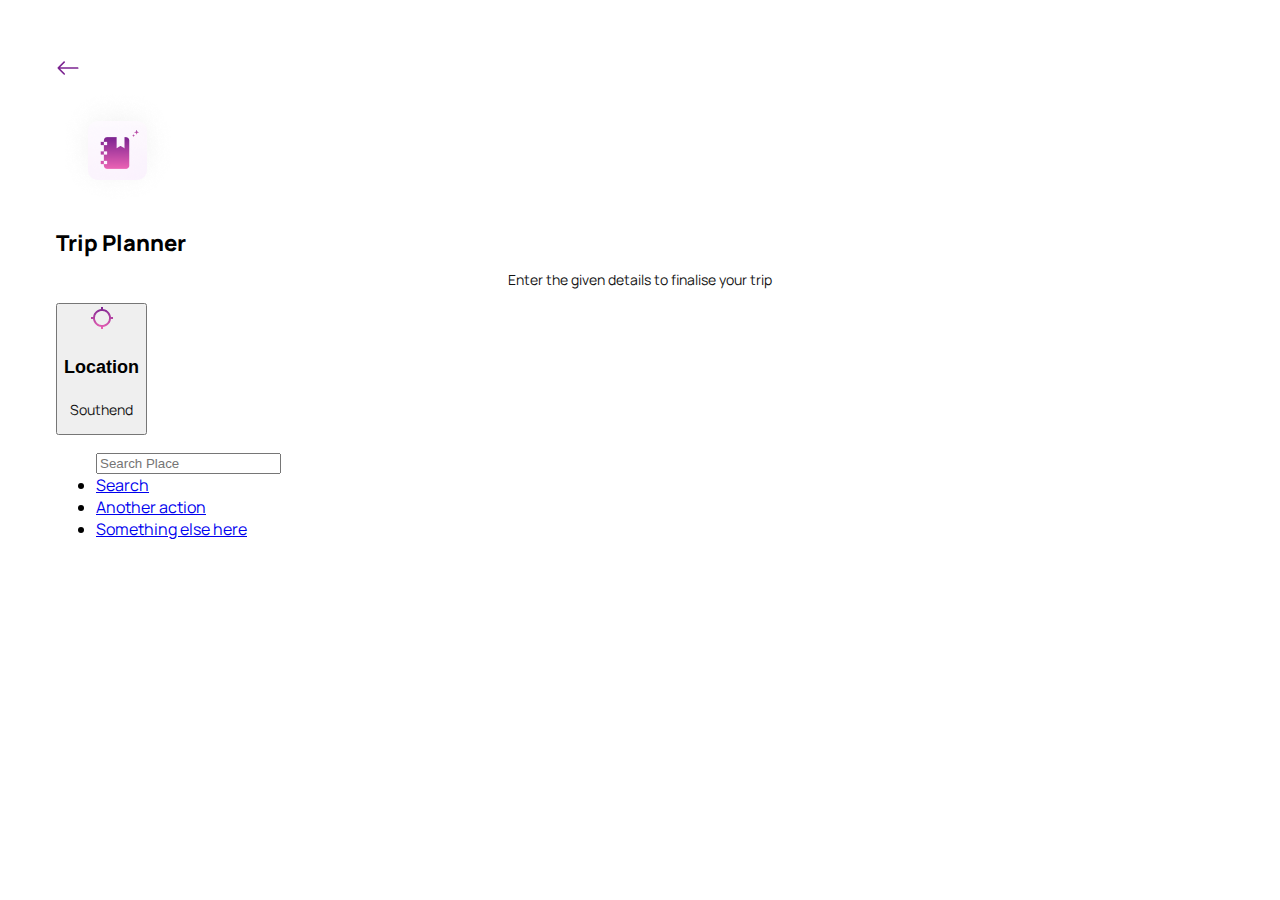
==== index.html @ d8f19773 "Update" ====
<!DOCTYPE html>
<html lang="en">
  
<head>
  
  <meta http-equiv="Content-Type" content="text/html; charset=UTF-8">
  <meta name="viewport" content="width=device-width, initial-scale=1.0">
  
  <!--Bootsrap css-->
  <link href="https://cdn.jsdelivr.net/npm/bootstrap@5.2.3/dist/css/bootstrap.min.css" rel="stylesheet" integrity="sha384-rbsA2VBKQhggwzxH7pPCaAqO46MgnOM80zW1RWuH61DGLwZJEdK2Kadq2F9CUG65" crossorigin="anonymous">
  <title>Trip Planner</title>
  
  
  <!-- Additional CSS (optional) -->
  <link rel="stylesheet" href="style.css">
  
</head>

<body>
  <!-- Header Starts -->
  <header>

    <div class="backButton "> 
        <img src="Assets/Img/backButton.png" href="/" alt="back"> 
    </div>

  </header>

  <!-- Trip Planner -->
<section id= "tripPlanner">

  <img class="icon" src="Assets/Img/Trip Planner Icon.png" alt="TripPlanner">
  <div class="content">
    <h1>Trip Planner</h1>
    <p>Enter the given details to finalise your trip</p>
  </div>

</section>


<!--Starting the user selections-->

<section id="user-selections">

    <!--Location dropdown-->
  
  <div id="location-input">

    <button class="btn dropdown-toggle" type="button" data-bs-toggle="dropdown" aria-expanded="false">
      <div class = "btnContent">
        <img src="Assets/Img/location.png">
        <div class="locationContent" >
          <h4 >Location</h4>
          <p>Southend</p>
        </div>
      </div>
    </button>

    
    <ul class="dropdown-menu">
      <input type="text" class="search-location" placeholder="Search Place">
      <li><a class="" href="#">Search</a></li>
      <li><a class="dropdown-item" href="#">Another action</a></li>
      <li><a class="dropdown-item" href="#">Something else here</a></li>
    </ul>

  </div>

</section>








<!--Bootstrap js-->
<script src="https://cdn.jsdelivr.net/npm/@popperjs/core@2.11.6/dist/umd/popper.min.js" integrity="sha384-oBqDVmMz9ATKxIep9tiCxS/Z9fNfEXiDAYTujMAeBAsjFuCZSmKbSSUnQlmh/jp3" crossorigin="anonymous"></script>
<script src="https://cdn.jsdelivr.net/npm/bootstrap@5.2.3/dist/js/bootstrap.min.js" integrity="sha384-cuYeSxntonz0PPNlHhBs68uyIAVpIIOZZ5JqeqvYYIcEL727kskC66kF92t6Xl2V" crossorigin="anonymous"></script>
  

  <!-- Additional JS (optional) -->
  <script src="script.js"></script>



</body>
</html>
---- style.css ----
@import url('https://fonts.googleapis.com/css2?family=Manrope:wght@300;400;500;700&display=swap');

body{
    font-family: 'Manrope', sans-serif;
    display:block;
    padding:48px;
    background: #FFF;
    
   
}
 h1{
    text-transform:capitalize;
    font-size:22px;
    font-weight:800;
 }

 h4{
    font-size:18px;
 }

p{
    color: #121212;
    text-align: center;
    font-family: Manrope;
    font-size: 14px;
    font-weight: 400;
    line-height: 16.5px;
 }

@media (max-width:767px) { 
    /* Add mobile-specific CSS styles here */



.backButton{
    width:200px;
    height: 50px;
    
}

#tripPlanner{
    border-radius: 18px;
    background: radial-gradient(100.00% 100.00% at 50.00% 100.00%, #E3C8EB 0%, #F0DDF5 43.33%, #F7E8FB 91.16%);
    display:flex;
    flex-direction:column;
    padding:20px;
    justify-content: center;
    flex-wrap: nowrap;
    align-items: center;
    gap: 5px;
    height:auto;
    margin-top:47px;
        
}


.content{
padding:20px 80px;
text-align:center;
} 

.content span{
    opacity: 0.6000000238418579;


}

img.icon {
    margin-top: -80px;
    margin-bottom:-20px;
 }

 /* location input starts */

button.btn.dropdown-toggle{
    display: flex;
    flex-direction: row;
    flex-wrap: nowrap;
    align-content: center;
    justify-content:space-between;
    align-items: center;
    box-shadow: 0px 4px 32px 0px rgba(0, 0, 0, 0.10);
    width:100%;
    padding:10px;
    border-radius:10px;
}

button.btn.dropdown-toggle:focus{
    border: 1px solid #E3C8EB;
    box-shadow: 0px 4px 32px 0px rgba(227, 200, 235, 0.50);
}

button.btn.dropdown-toggle:hover{
    img{
        transform:rotate(180deg) 0.2s ease;
    }
}

div.btnContent{
    display: flex;
    flex-direction: row;
    align-items: center;
    
}

button img{
    margin-right:20px;
}

div.locationContent *{
    height:auto;
    text-align:left;
    margin-bottom:0px;
}


section{
    margin-bottom:50px;
}


/* Location dropdown */



ul.dropdown-menu input{
    border:none;
}





}
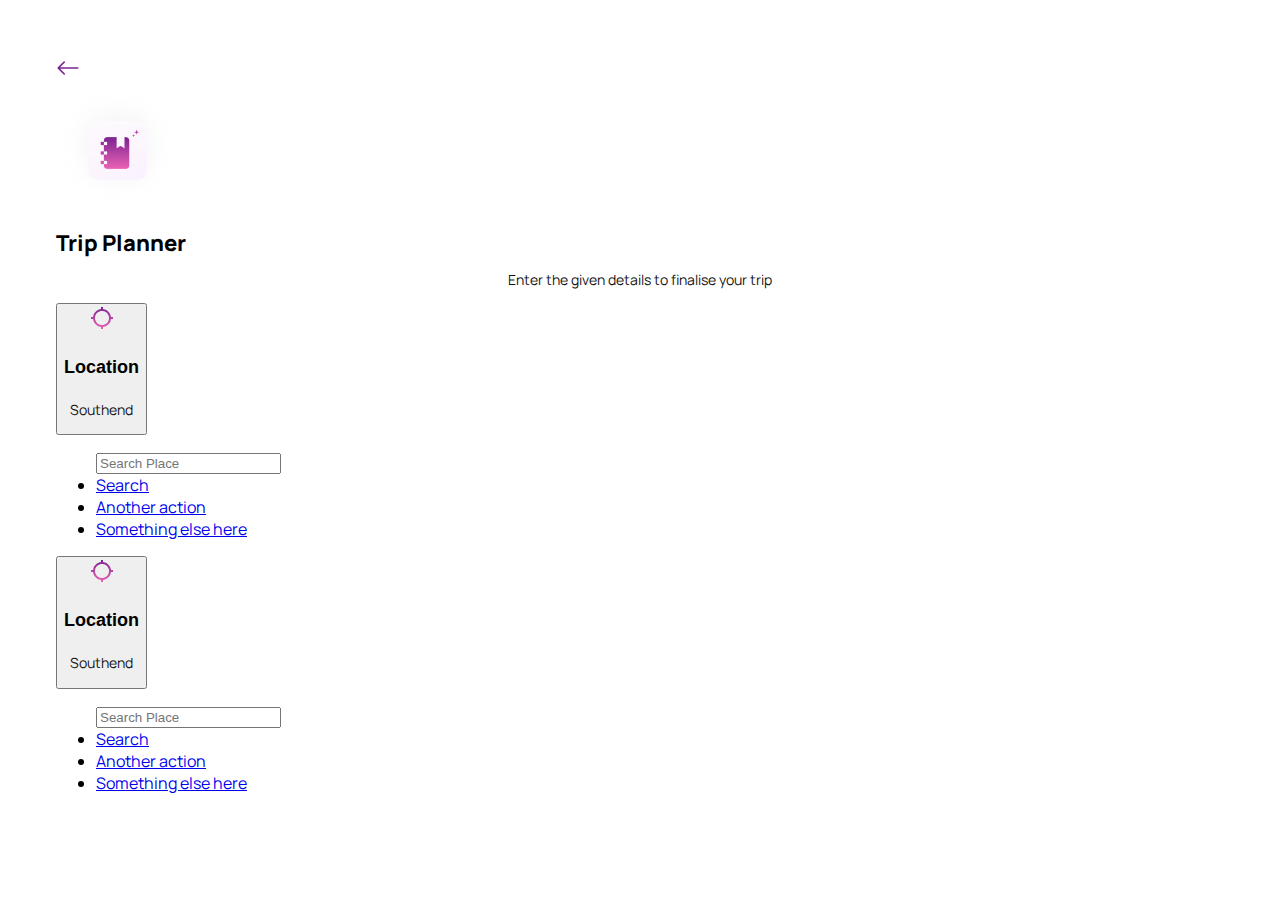
==== commit a5392342: "Update index.html" ====
--- a/index.html
+++ b/index.html
@@ -66,6 +66,27 @@
 
   </div>
 
+ <div id="location-input">
+
+    <button class="btn dropdown-toggle" type="button" data-bs-toggle="dropdown" aria-expanded="false">
+      <div class = "btnContent">
+        <img src="Assets/Img/location.png">
+        <div class="locationContent" >
+          <h4 >Location</h4>
+          <p>Southend</p>
+        </div>
+      </div>
+    </button>
+
+    
+    <ul class="dropdown-menu">
+      <input type="text" class="search-location" placeholder="Search Place">
+      <li><a class="" href="#">Search</a></li>
+      <li><a class="dropdown-item" href="#">Another action</a></li>
+      <li><a class="dropdown-item" href="#">Something else here</a></li>
+    </ul>
+
+  </div>
 </section>
 
 
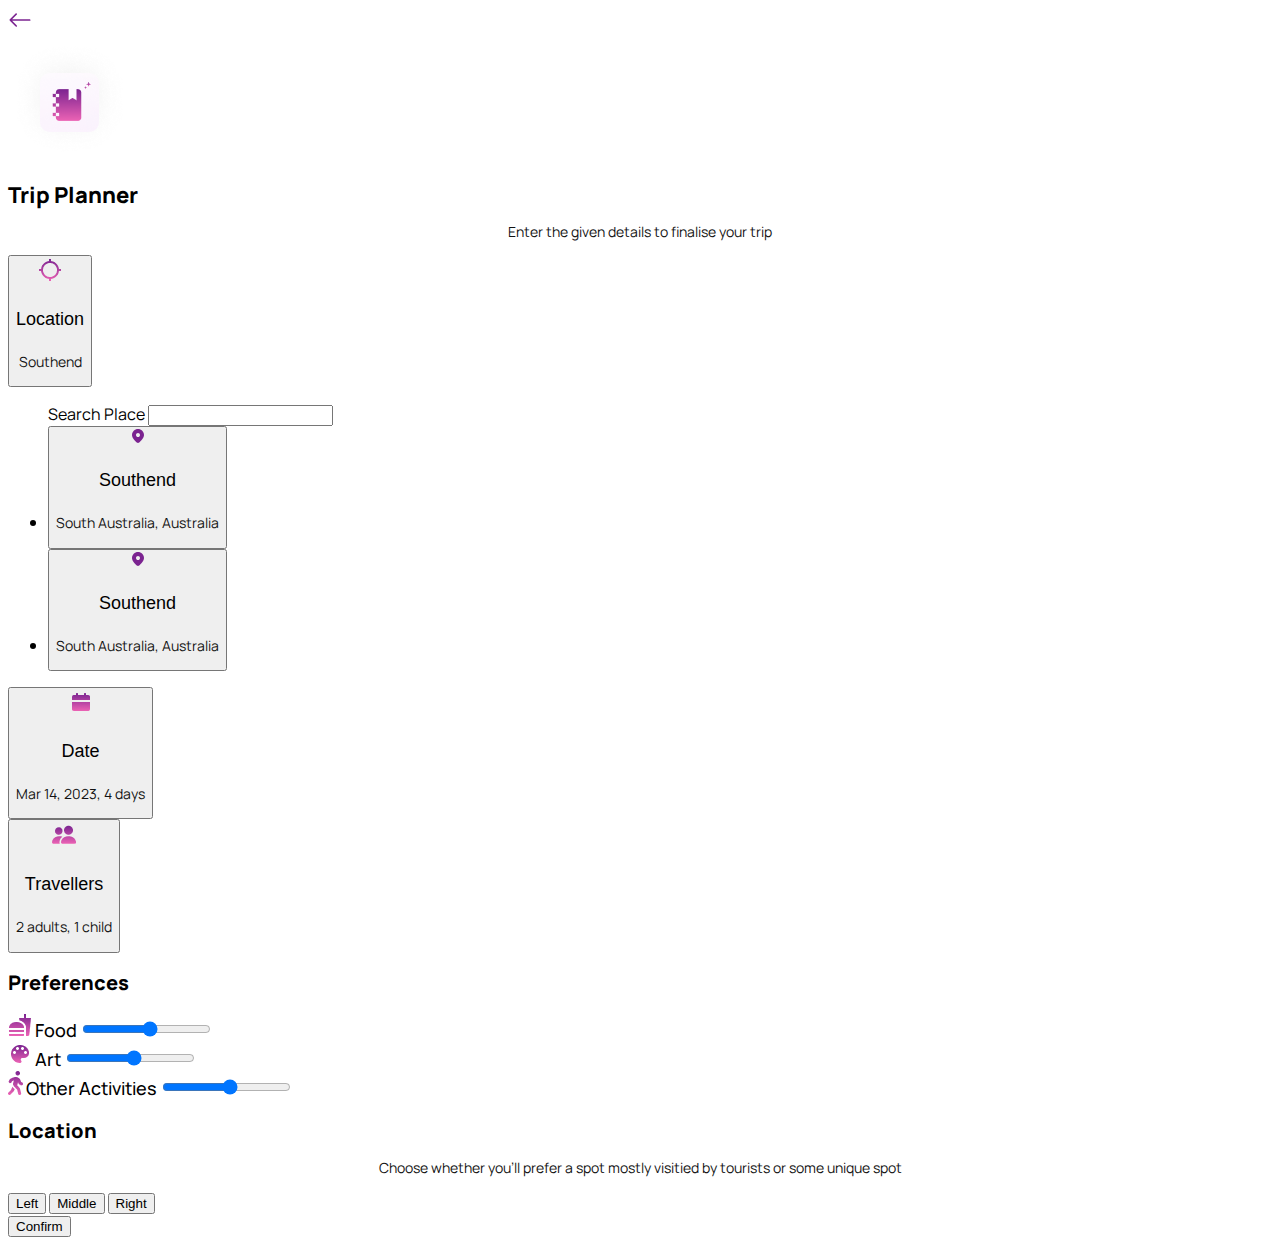
==== commit d179fef3: "Update #12" ====
--- a/index.html
+++ b/index.html
@@ -7,7 +7,7 @@
   <meta name="viewport" content="width=device-width, initial-scale=1.0">
   
   <!--Bootsrap css-->
-  <link href="https://cdn.jsdelivr.net/npm/bootstrap@5.2.3/dist/css/bootstrap.min.css" rel="stylesheet" integrity="sha384-rbsA2VBKQhggwzxH7pPCaAqO46MgnOM80zW1RWuH61DGLwZJEdK2Kadq2F9CUG65" crossorigin="anonymous">
+<link href="https://cdn.jsdelivr.net/npm/bootstrap@5.2.3/dist/css/bootstrap.min.css" rel="stylesheet" integrity="sha384-rbsA2VBKQhggwzxH7pPCaAqO46MgnOM80zW1RWuH61DGLwZJEdK2Kadq2F9CUG65" crossorigin="anonymous">
   <title>Trip Planner</title>
   
   
@@ -17,6 +17,9 @@
 </head>
 
 <body>
+
+
+
   <!-- Header Starts -->
   <header>
 
@@ -49,7 +52,7 @@
     <button class="btn dropdown-toggle" type="button" data-bs-toggle="dropdown" aria-expanded="false">
       <div class = "btnContent">
         <img src="Assets/Img/location.png">
-        <div class="locationContent" >
+        <div class="selectionContent" >
           <h4 >Location</h4>
           <p>Southend</p>
         </div>
@@ -58,40 +61,110 @@
 
     
     <ul class="dropdown-menu">
-      <input type="text" class="search-location" placeholder="Search Place">
-      <li><a class="" href="#">Search</a></li>
-      <li><a class="dropdown-item" href="#">Another action</a></li>
-      <li><a class="dropdown-item" href="#">Something else here</a></li>
+      <span>Search Place</span>
+      <input type="text" class="location-search" placeholder=>
+      <li>
+        <button class="location-selection" href="/">
+          <div class = "btnContent">
+            <img src="Assets/Img/location-marker.svg">
+            <div class="selectionContent" >
+              <h4 >Southend</h4>
+              <p>South Australia, Australia</p>
+            </div>
+          </div>
+        </button>
+      </li>  
+           <li>
+        <button class="location-selection" href="/">
+          <div class = "btnContent">
+            <img src="Assets/Img/location-marker.svg">
+            <div class="selectionContent" >
+              <h4 >Southend</h4>
+              <p>South Australia, Australia</p>
+            </div>
+          </div>
+        </button>
+      </li>  
     </ul>
 
   </div>
 
- <div id="location-input">
+  <!--Calendar dropdown-->
+    <div id="calendar-input">
 
+      <button class="btn dropdown-toggle" type="button" data-bs-toggle="dropdown" aria-expanded="false">
+        <div class = "btnContent">
+          <img src="Assets/Img/Date.png" >
+          <div class="selectionContent" >
+            <h4 >Date</h4>
+            <p>Mar 14, 2023, 4 days</p>
+          </div>
+        </div>
+      </button>   
+
+    </div>
+
+
+  <!--Travellers dropdown-->
+  <div id="traveller-input">
     <button class="btn dropdown-toggle" type="button" data-bs-toggle="dropdown" aria-expanded="false">
       <div class = "btnContent">
-        <img src="Assets/Img/location.png">
-        <div class="locationContent" >
-          <h4 >Location</h4>
-          <p>Southend</p>
+        <img src="Assets/Img/Travellers.png" >
+        <div class="selectionContent" >
+         <h4 >Travellers</h4>
+         <p>2 adults, 1 child</p>
         </div>
       </div>
-    </button>
+    </button>    
+  </div>
 
-    
-    <ul class="dropdown-menu">
-      <input type="text" class="search-location" placeholder="Search Place">
-      <li><a class="" href="#">Search</a></li>
-      <li><a class="dropdown-item" href="#">Another action</a></li>
-      <li><a class="dropdown-item" href="#">Something else here</a></li>
-    </ul>
 
-  </div>
 </section>
 
 
+<!--Preferences-->
+
+<section id="preferences">
+
+  <h2>Preferences</h2>
+
+  <div class="range">
+    <img src="Assets/Img/food.png" >
+    <label for="food" class="form-label">Food</label> 
+    <input type="range" class="form-range" min="0" max="3" step="0.2" id="food" >
+  </div>
+
+  <div class="range">
+    <img src="Assets/Img/Art.png" >
+    <label for="art" class="form-label">Art</label> 
+    <input type="range" class="form-range" min="0" max="3" step="0.2" id="art">
+  </div>
+
+  <div class="range">
+    <img src="Assets/Img/Activities.png" >
+    <label for="art" class="form-label">Other Activities</label> 
+    <input type="range" class="form-range" min="0" max="3" step="0.2" id="other-activities">
+  </div>
+
+</section>           
 
 
+<!--Location-->
+<section id="location">
+  
+  <h2>Location</h2>
+
+  <p> Choose whether you’ll prefer a spot mostly visitied by tourists or some unique spot </p>
+
+  <div class="btn-group" role="group" aria-label="Basic example">
+    <button type="button" class="btn btn-primary">Left</button>
+    <button type="button" class="btn btn-primary">Middle</button>
+    <button type="button" class="btn btn-primary">Right</button>
+  </div>
+
+  <button class="btn btn-primary submit" type="submit">Confirm</button>
+
+</section>
 
 
 
--- a/style.css
+++ b/style.css
@@ -1,22 +1,28 @@
 
 @import url('https://fonts.googleapis.com/css2?family=Manrope:wght@300;400;500;700&display=swap');
 
-body{
+body {
     font-family: 'Manrope', sans-serif;
     display:block;
-    padding:48px;
-    background: #FFF;
-    
-   
-}
+    background: #FFF;  
+  }
+
+
+
  h1{
     text-transform:capitalize;
     font-size:22px;
     font-weight:800;
- }
-
- h4{
+  }
+
+h2{
+    font-size:20px;
+    font-weight:800;
+ }
+
+h4{
     font-size:18px;
+    font-weight:500;
  }
 
 p{
@@ -28,6 +34,11 @@
     line-height: 16.5px;
  }
 
+ label{
+    font-size:18px;
+    font-weight:500;
+ }
+
 @media (max-width:767px) { 
     /* Add mobile-specific CSS styles here */
 
@@ -36,10 +47,14 @@
 .backButton{
     width:200px;
     height: 50px;
-    
-}
-
-#tripPlanner{
+    margin:30px;
+    
+}
+
+/*trip planner */
+
+
+section#tripPlanner{
     border-radius: 18px;
     background: radial-gradient(100.00% 100.00% at 50.00% 100.00%, #E3C8EB 0%, #F0DDF5 43.33%, #F7E8FB 91.16%);
     display:flex;
@@ -50,13 +65,12 @@
     align-items: center;
     gap: 5px;
     height:auto;
-    margin-top:47px;
-        
+    margin:30px;    
 }
 
 
 .content{
-padding:20px 80px;
+padding:20px 50px;
 text-align:center;
 } 
 
@@ -71,7 +85,10 @@
     margin-bottom:-20px;
  }
 
- /* location input starts */
+ /* user selections starts */
+section#user-selections{
+    padding:30px;
+ }
 
 button.btn.dropdown-toggle{
     display: flex;
@@ -84,17 +101,12 @@
     width:100%;
     padding:10px;
     border-radius:10px;
+    margin-bottom:20px;
 }
 
 button.btn.dropdown-toggle:focus{
     border: 1px solid #E3C8EB;
     box-shadow: 0px 4px 32px 0px rgba(227, 200, 235, 0.50);
-}
-
-button.btn.dropdown-toggle:hover{
-    img{
-        transform:rotate(180deg) 0.2s ease;
-    }
 }
 
 div.btnContent{
@@ -108,34 +120,170 @@
     margin-right:20px;
 }
 
-div.locationContent *{
+div.selectionContent *{
     height:auto;
     text-align:left;
     margin-bottom:0px;
 }
 
 
-section{
-    margin-bottom:50px;
-}
+.dropdown-menu button{
+    background: rgba(123, 35, 144, 0.00);
+    border-radius: 4px;
+    border:none;
+    padding:10px;
+    text-align: left;
+    width:100%;
+    opacity:0.8;   
+    
+}
+
+.dropdown-menu button:hover{
+    background: rgba(123, 35, 144, 0.10);
+    opacity:1;    
+}
+
+.dropdown-menu{
+    position: absolute;
+    width: 100%;
+    top: 100%; 
+    left: 0; 
+    padding: 20px;
+    list-style: none; 
+    border-radius: 10px;
+    box-shadow: 0px 4px 32px 0px rgba(227, 200, 235, 0.50);
+    z-index: 1; 
+    backdrop-filter: blur(35px);
+    box-shadow: 0px 4px 32px 0px rgba(0, 0, 0, 0.05);
+  
+  }
+
+  ul.dropdown-menu input{
+    border:none;
+    width:100%;
+    padding:10px;
+    border-radius:4px;
+}
+
+button.btn.dropdown-toggle.show{
+    border: 1px solid #E3C8EB;
+    box-shadow: 0px 4px 32px 0px rgba(227, 200, 235, 0.50);
+}
+
+
+a:active{
+    color:#7B2390;
+}
+
+
+a{
+    color:#7B2390;
+    font-style:none;
+    text-decoration: none;
+}
+
 
 
 /* Location dropdown */
-
-
-
-ul.dropdown-menu input{
-    border:none;
-}
-
-
-
-
-
-}
-
-
-
-
-
-
+#location-input{
+    position:relative;
+}
+
+
+
+button.location-selection .btnContent img{
+    width:20px;
+    height:auto;
+}
+
+/* Calendar dropdown */
+
+/* section preferences */
+
+section#preferences {
+    background-image: url(Assets/Img/Background_img_01.png);
+    background-position:100% -150%;
+    background-repeat: no-repeat;
+    background-size:auto;
+    padding:0px 30px;
+     }
+
+section#preferences h2{
+    margin-bottom:38px;
+}      
+
+div.range{
+    margin-bottom:38px;
+}
+
+div.range img{
+    margin-right:10px;
+}
+
+div.range label{
+    margin-bottom:20px;
+}
+
+/*section location */
+
+section#location{
+    padding:0px 30px;
+}
+
+section#location p{
+    text-align:left;
+}
+
+.btn-group{
+    width:100%;
+    border-radius: 10px;
+    background: linear-gradient(123deg, rgba(255, 255, 255, 0.34) 0%, rgba(255, 255, 255, 0.20) 100%);
+    box-shadow: 0px 4px 32px 0px rgba(0, 0, 0, 0.10);
+    backdrop-filter: blur(35px);
+    margin:10px 0px;
+    height:45px;
+    padding:4px;
+   
+}
+
+.btn-group button{
+    background-color: white;
+    color:#7B2390;
+    border-color:white;
+
+}
+
+
+.btn-group button{
+    border-radius: 7px !important;
+}
+
+
+.btn-group button:hover{
+    background: linear-gradient(165deg, #7B2390 0%, #EB62B4 100%);
+    border:none;
+}
+
+
+button.submit{
+    width:100%;
+    margin:30px 0px;
+    padding: 19px 89px;
+    font-size: 18px;
+    border-radius: 7px;
+    border:none;
+    background: linear-gradient(165deg, #7B2390 0%, #EB62B4 100%);
+}
+
+button.submit:hover{
+    background: linear-gradient(195deg, #7B2390 0%, #EB62B4 100%);
+    
+}
+
+}
+
+
+
+
+
+
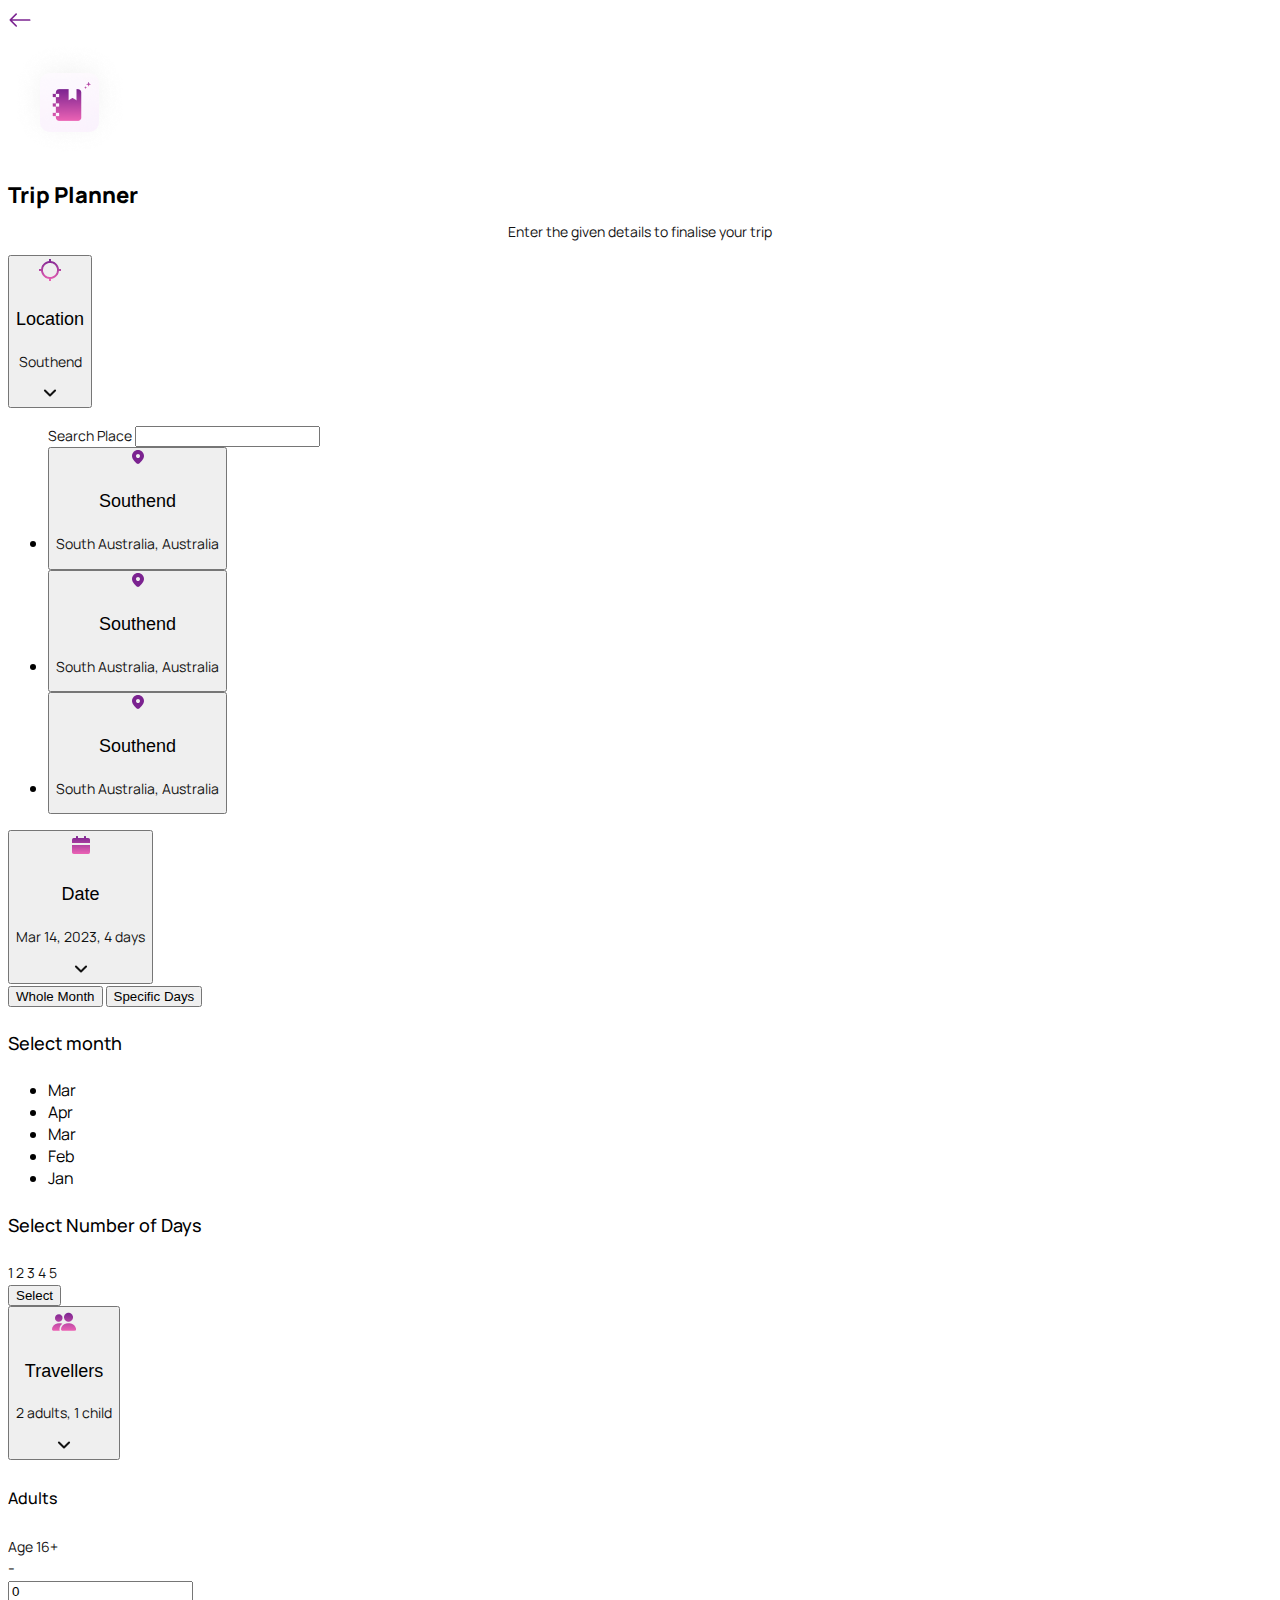
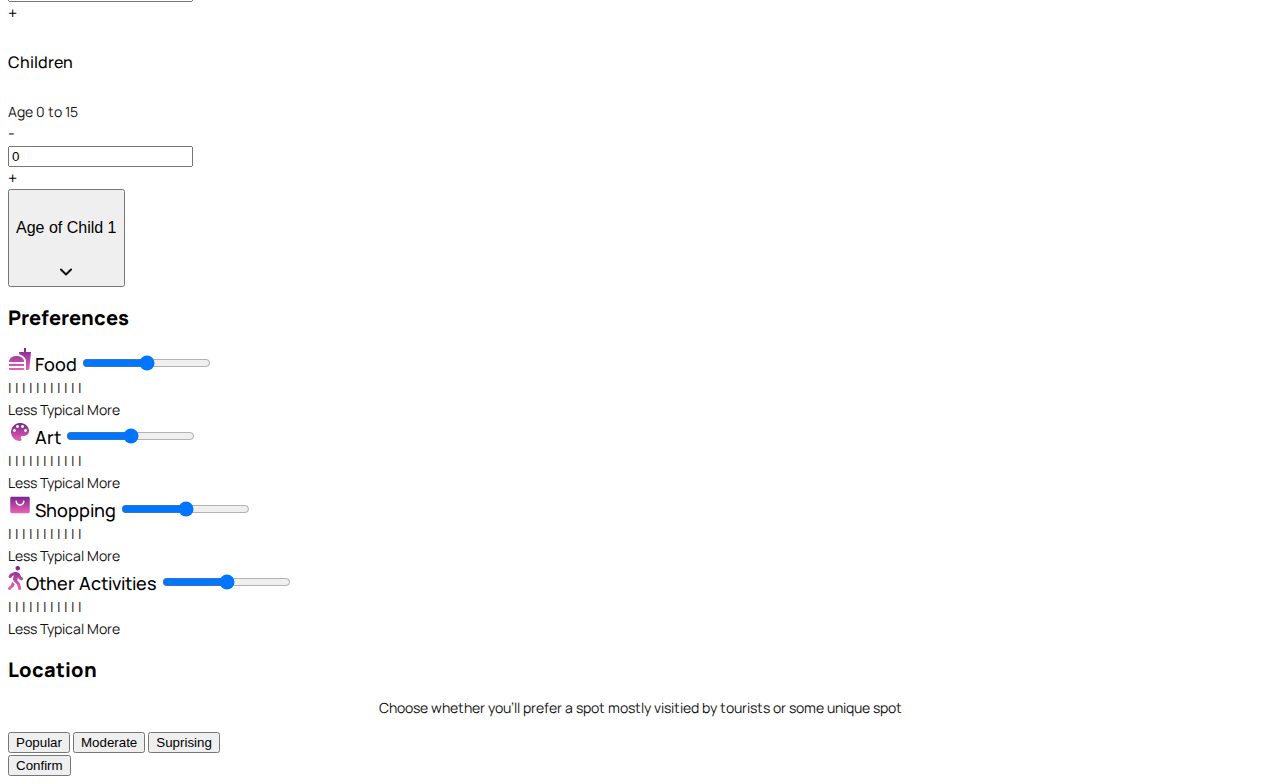
==== commit 3544acc3: "update #012" ====
--- a/index.html
+++ b/index.html
@@ -7,12 +7,14 @@
   <meta name="viewport" content="width=device-width, initial-scale=1.0">
   
   <!--Bootsrap css-->
-<link href="https://cdn.jsdelivr.net/npm/bootstrap@5.2.3/dist/css/bootstrap.min.css" rel="stylesheet" integrity="sha384-rbsA2VBKQhggwzxH7pPCaAqO46MgnOM80zW1RWuH61DGLwZJEdK2Kadq2F9CUG65" crossorigin="anonymous">
+  <link href="https://cdn.jsdelivr.net/npm/bootstrap@5.2.3/dist/css/bootstrap.min.css" rel="stylesheet" integrity="sha384-rbsA2VBKQhggwzxH7pPCaAqO46MgnOM80zW1RWuH61DGLwZJEdK2Kadq2F9CUG65" crossorigin="anonymous">
+  
   <title>Trip Planner</title>
   
   
   <!-- Additional CSS (optional) -->
   <link rel="stylesheet" href="style.css">
+ 
   
 </head>
 
@@ -30,7 +32,7 @@
   </header>
 
   <!-- Trip Planner -->
-<section id= "tripPlanner">
+<section id= "tripPlanner" >
 
   <img class="icon" src="Assets/Img/Trip Planner Icon.png" alt="TripPlanner">
   <div class="content">
@@ -47,9 +49,9 @@
 
     <!--Location dropdown-->
   
-  <div id="location-input">
-
-    <button class="btn dropdown-toggle" type="button" data-bs-toggle="dropdown" aria-expanded="false">
+  <div id="location-input" class="fluid-container">
+
+    <button class="btn dropdown-toggle" type="button" data-bs-toggle="dropdown" aria-expanded="false" >
       <div class = "btnContent">
         <img src="Assets/Img/location.png">
         <div class="selectionContent" >
@@ -57,12 +59,14 @@
           <p>Southend</p>
         </div>
       </div>
+    <img class="dropdown-icon" src="Assets/Img/ion_chevron-down.svg"> 
     </button>
 
     
-    <ul class="dropdown-menu">
+    
+      <ul class="dropdown-menu">
       <span>Search Place</span>
-      <input type="text" class="location-search" placeholder=>
+      <input type="text" class="location-search" placeholder="">
       <li>
         <button class="location-selection" href="/">
           <div class = "btnContent">
@@ -74,7 +78,7 @@
           </div>
         </button>
       </li>  
-           <li>
+      <li>
         <button class="location-selection" href="/">
           <div class = "btnContent">
             <img src="Assets/Img/location-marker.svg">
@@ -85,14 +89,27 @@
           </div>
         </button>
       </li>  
-    </ul>
-
+      <li>
+        <button class="location-selection" href="/">
+          <div class = "btnContent">
+            <img src="Assets/Img/location-marker.svg">
+            <div class="selectionContent" >
+              <h4 >Southend</h4>
+              <p>South Australia, Australia</p>
+            </div>
+          </div>
+        </button>
+      </li>  
+      </ul>
+
+   
   </div>
 
   <!--Calendar dropdown-->
-    <div id="calendar-input">
-
-      <button class="btn dropdown-toggle" type="button" data-bs-toggle="dropdown" aria-expanded="false">
+  
+  <div id="calendar-input">
+
+    <button class="btn dropdown-toggle" type="button" data-bs-toggle="dropdown" >
         <div class = "btnContent">
           <img src="Assets/Img/Date.png" >
           <div class="selectionContent" >
@@ -100,14 +117,67 @@
             <p>Mar 14, 2023, 4 days</p>
           </div>
         </div>
-      </button>   
-
-    </div>
-
-
-  <!--Travellers dropdown-->
+    <img class="dropdown-icon" src="Assets/Img/ion_chevron-down.svg"> 
+    </button>   
+          
+    <div class="dropdown-menu" id="calendar-dropdown">
+
+      <div class="calendar-selection fluid-container row">
+          <button class="col btn " data-toggle="tab" onclick="showWholeMonth(); ">Whole Month</button>
+          <button class="col btn " data-toggle="tab" onclick="showSpecificDays(); ">Specific Days</button>
+      </div>
+
+      <div class="tab-content">
+
+        <div class="tab-pane fade col show" id="whole-month-tab">
+
+          <div class="tab-topic">
+              <h4>Select month</h4>
+          </div>
+
+          <ul class="rolling-months">
+            <li class="faded">Mar</li>
+            <li class="next">Apr</li>
+            <li clas="active">Mar</li>
+            <li class="next">Feb</li>
+            <li class="faded">Jan</li>
+          </ul>
+       
+          <div class="tab-topic">
+            <h4>Select Number of Days</h4>
+          </div>
+
+          <div class="rolling-days">
+            <span class="faded">1</span>              
+            <span class="next">2</span>             
+            <span clas="active">3</span>
+            <span class="next">4</span>
+            <span class="faded">5</span>
+          </div>
+
+          <button class="btn whole-month-select">Select</button>
+            
+        </div>
+
+          <!--
+          <div class="tab-pane fade col hide" id="specific-days-tab">
+
+            <div class="tab-topic">
+              <h4>Select Starting Days</h4>
+            </div>
+
+          </div>
+          !-->         
+
+      </div>
+    </div>
+  </div>
+ 
+
+ 
+<!--Travellers dropdown-->
   <div id="traveller-input">
-    <button class="btn dropdown-toggle" type="button" data-bs-toggle="dropdown" aria-expanded="false">
+    <button class="btn dropdown-toggle" type="button" data-bs-toggle="dropdown" aria-expanded="false" aria-haspopup="true"  >
       <div class = "btnContent">
         <img src="Assets/Img/Travellers.png" >
         <div class="selectionContent" >
@@ -115,51 +185,182 @@
          <p>2 adults, 1 child</p>
         </div>
       </div>
+    <img class="dropdown-icon" src="Assets/Img/ion_chevron-down.svg"> 
     </button>    
-  </div>
-
+
+    <div class="dropdown-menu" id="travellers-dropdown">
+
+      <div class="fluid-container input-range-group">
+    
+        <div class="fluid-container input-range">
+    
+        <div class="input-content col">
+          <h5>Adults</h5>
+          <span>Age 16+</span>
+        </div>
+
+        <form class="col">
+          <div class="value-button" id="decrease" onclick="decreaseValue(); " value="Decrease Value">-</div>
+          <input type="number" id="number" value="0" />
+          <div class="value-button" id="increase" onclick="increaseValue();" value="Increase Value">+</div>
+        </form>
+
+        </div>
+
+        <div class="fluid-container input-range">
+    
+          <div class="input-content col">
+            <h5>Children</h5>
+            <span>Age 0 to 15</span>     
+          </div>
+  
+          <form class="col">
+            <div class="value-button" id="decrease" onclick="decreaseValue(); " value="Decrease Value">-</div>
+            <input type="number" id="number" value="0" />
+            <div class="value-button" id="increase" onclick="increaseValue();" value="Increase Value">+</div>
+          </form>
+  
+          </div>
+      
+          <button class="btn dropdown-toggle" type="button" data-bs-toggle="dropdown" >
+
+            <div class = "btnContent">
+            
+              <div class="selectionContent" >
+                <h5 >Age of Child 1</h5>
+              </div>
+
+            </div>
+
+        <img class="dropdown-icon" src="Assets/Img/ion_chevron-down.svg"> 
+        </button>   
+        
+
+      </div>
+    
+    </div>
+
+  </div>
 
 </section>
 
 
 <!--Preferences-->
 
-<section id="preferences">
+<section id="preferences" >
 
   <h2>Preferences</h2>
 
   <div class="range">
     <img src="Assets/Img/food.png" >
     <label for="food" class="form-label">Food</label> 
-    <input type="range" class="form-range" min="0" max="3" step="0.2" id="food" >
+    <input type="range" class="form-range" min="0" max="3" step="0.1" id="food" >
+    <div class="dividers-group">
+      <span class="divider">|</span>
+      <span class="sub-divider">|</span>
+      <span class="sub-divider">|</span>
+      <span class="sub-divider">|</span>
+      <span class="sub-divider">|</span>
+      <span class="divider">|</span>
+      <span class="sub-divider">|</span>
+      <span class="sub-divider">|</span>
+      <span class="sub-divider">|</span>
+      <span class="sub-divider">|</span>
+      <span class="divider">|</span>
+    </div>
+    <div class="markers">
+      <span>Less</span>
+      <span>Typical</span>
+      <span>More</span>
+    </div>
   </div>
 
   <div class="range">
     <img src="Assets/Img/Art.png" >
     <label for="art" class="form-label">Art</label> 
-    <input type="range" class="form-range" min="0" max="3" step="0.2" id="art">
+    <input type="range" class="form-range" min="0" max="3" step="0.1" id="art">
+    <div class="dividers-group">
+      <span class="divider">|</span>
+      <span class="sub-divider">|</span>
+      <span class="sub-divider">|</span>
+      <span class="sub-divider">|</span>
+      <span class="sub-divider">|</span>
+      <span class="divider">|</span>
+      <span class="sub-divider">|</span>
+      <span class="sub-divider">|</span>
+      <span class="sub-divider">|</span>
+      <span class="sub-divider">|</span>
+      <span class="divider">|</span>
+    </div>
+    <div class="markers">
+      <span>Less</span>
+      <span>Typical</span>
+      <span>More</span>
+    </div>
+  </div>
+
+  <div class="range">
+    <img src="Assets/Img/Shopping.png" >
+    <label for="art" class="form-label">Shopping</label> 
+    <input type="range" class="form-range" min="0" max="3" step="0.1" id="other-activities">
+    <div class="dividers-group">
+      <span class="divider">|</span>
+      <span class="sub-divider">|</span>
+      <span class="sub-divider">|</span>
+      <span class="sub-divider">|</span>
+      <span class="sub-divider">|</span>
+      <span class="divider">|</span>
+      <span class="sub-divider">|</span>
+      <span class="sub-divider">|</span>
+      <span class="sub-divider">|</span>
+      <span class="sub-divider">|</span>
+      <span class="divider">|</span>
+    </div>
+    <div class="markers">
+      <span>Less</span>
+      <span>Typical</span>
+      <span>More</span>
+    </div>
   </div>
 
   <div class="range">
     <img src="Assets/Img/Activities.png" >
     <label for="art" class="form-label">Other Activities</label> 
-    <input type="range" class="form-range" min="0" max="3" step="0.2" id="other-activities">
+    <input type="range" class="form-range" min="0" max="3" step="0.1" id="other-activities">
+    <div class="dividers-group">
+      <span class="divider">|</span>
+      <span class="sub-divider">|</span>
+      <span class="sub-divider">|</span>
+      <span class="sub-divider">|</span>
+      <span class="sub-divider">|</span>
+      <span class="divider">|</span>
+      <span class="sub-divider">|</span>
+      <span class="sub-divider">|</span>
+      <span class="sub-divider">|</span>
+      <span class="sub-divider">|</span>
+      <span class="divider">|</span>
+    </div>
+    <div class="markers">
+      <span>Less</span>
+      <span>Typical</span>
+      <span>More</span>
+    </div>
   </div>
 
 </section>           
 
 
 <!--Location-->
-<section id="location">
+<section id="location" >
   
   <h2>Location</h2>
 
   <p> Choose whether you’ll prefer a spot mostly visitied by tourists or some unique spot </p>
 
   <div class="btn-group" role="group" aria-label="Basic example">
-    <button type="button" class="btn btn-primary">Left</button>
-    <button type="button" class="btn btn-primary">Middle</button>
-    <button type="button" class="btn btn-primary">Right</button>
+    <button type="button" class="btn btn-primary">Popular</button>
+    <button type="button" class="btn btn-primary">Moderate</button>
+    <button type="button" class="btn btn-primary">Suprising</button>
   </div>
 
   <button class="btn btn-primary submit" type="submit">Confirm</button>
@@ -169,7 +370,7 @@
 
 
 
-<!--Bootstrap js-->
+<!--Bootstrap js -->
 <script src="https://cdn.jsdelivr.net/npm/@popperjs/core@2.11.6/dist/umd/popper.min.js" integrity="sha384-oBqDVmMz9ATKxIep9tiCxS/Z9fNfEXiDAYTujMAeBAsjFuCZSmKbSSUnQlmh/jp3" crossorigin="anonymous"></script>
 <script src="https://cdn.jsdelivr.net/npm/bootstrap@5.2.3/dist/js/bootstrap.min.js" integrity="sha384-cuYeSxntonz0PPNlHhBs68uyIAVpIIOZZ5JqeqvYYIcEL727kskC66kF92t6Xl2V" crossorigin="anonymous"></script>
   
--- a/style.css
+++ b/style.css
@@ -20,12 +20,18 @@
     font-weight:800;
  }
 
+
 h4{
     font-size:18px;
     font-weight:500;
  }
 
-p{
+ h5{
+    font-size:16px;
+    font-weight:500;
+ }
+
+p,span{
     color: #121212;
     text-align: center;
     font-family: Manrope;
@@ -97,17 +103,44 @@
     align-content: center;
     justify-content:space-between;
     align-items: center;
-    box-shadow: 0px 4px 32px 0px rgba(0, 0, 0, 0.10);
+    box-shadow: 0px 4px 32px 0px rgba(0, 0, 0, 0.1);
     width:100%;
     padding:10px;
     border-radius:10px;
     margin-bottom:20px;
+    position:relative;  
+    background-color:#fff;
+    
+    
+}
+
+img.dropdown-icon{
+    align-self: center;
+    margin-right:05px !important;
+}
+
+button.btn.dropdown-toggle.show img.dropdown-icon{
+    
+        transform:rotate(-180deg);
+        transition:all 0.5s ease;
+    
+}
+
+button.btn.dropdown-toggle img.dropdown-icon{
+    
+    transform:rotate(0deg);
+    transition:all 0.5s ease;
+}
+
+.dropdown-toggle::after{
+    display:none;
 }
 
 button.btn.dropdown-toggle:focus{
     border: 1px solid #E3C8EB;
     box-shadow: 0px 4px 32px 0px rgba(227, 200, 235, 0.50);
 }
+
 
 div.btnContent{
     display: flex;
@@ -124,6 +157,7 @@
     height:auto;
     text-align:left;
     margin-bottom:0px;
+    
 }
 
 
@@ -131,39 +165,50 @@
     background: rgba(123, 35, 144, 0.00);
     border-radius: 4px;
     border:none;
-    padding:10px;
     text-align: left;
     width:100%;
     opacity:0.8;   
-    
-}
+    padding:14px;
+    
+    
+}
+
 
 .dropdown-menu button:hover{
     background: rgba(123, 35, 144, 0.10);
     opacity:1;    
-}
+
+}
+
 
 .dropdown-menu{
     position: absolute;
     width: 100%;
-    top: 100%; 
+    top:10px !important;
     left: 0; 
-    padding: 20px;
     list-style: none; 
-    border-radius: 10px;
     box-shadow: 0px 4px 32px 0px rgba(227, 200, 235, 0.50);
     z-index: 1; 
     backdrop-filter: blur(35px);
-    box-shadow: 0px 4px 32px 0px rgba(0, 0, 0, 0.05);
-  
-  }
-
-  ul.dropdown-menu input{
+    background: linear-gradient(123deg, rgba(255, 255, 255, 0.2) 10%, rgba(255, 255, 255, 0.2) 50%);
+    max-height: 300px;
+    padding:20px;
+    border-radius:10px;     
+    transition:all 0.5s ease;
+    border: 1px solid #E3C8EB;
+    overflow-y:auto;
+
+}
+
+
+ul.dropdown-menu input{
     border:none;
     width:100%;
     padding:10px;
-    border-radius:4px;
-}
+    background-color: #ffffff00;
+    border-radius:4px;   
+}
+
 
 button.btn.dropdown-toggle.show{
     border: 1px solid #E3C8EB;
@@ -187,6 +232,7 @@
 /* Location dropdown */
 #location-input{
     position:relative;
+    height:auto;
 }
 
 
@@ -198,36 +244,376 @@
 
 /* Calendar dropdown */
 
+#calendar-input{
+    position:relative;
+}
+
+#calendar-dropdown{
+    margin-top:60px;
+    transition:all 0.5s ease;
+    padding:20px;
+    
+
+}
+
+
+.dropdown-icon{
+    transform:rotate(90deg);
+}
+
+.calendar-selection{
+    border-radius: 10px;
+    background: linear-gradient(123deg, rgba(255, 255, 255, 0.34) 0%, rgba(255, 255, 255, 0.20) 100%);
+    backdrop-filter: blur(35px);
+    padding:4px;
+    margin-bottom:20px;
+    
+
+}
+
+
+.calendar-selection button{
+    text-align:center;
+    color: rgba(123, 35, 144, 1);
+    background-color:#FFF;
+    border-radius:7px;
+    height:auto;
+    width:auto;
+}
+
+.calendar-selection button:hover{
+   
+    border-radius: 7px;
+    background: linear-gradient(165deg, #7B2390 0%, #EB62B4 100%);
+    color:#FFF;
+}
+
+
+#whole-month-tab .tab-topic{
+    border-color:rgba(180, 180, 180, 0.20) !important;
+    border-top:solid 1px ;
+    border-bottom:solid 1px;
+    padding:20px;
+    text-align:center;
+    width:100%;    
+}
+
+
+#whole-month-tab .tab-topic h4{
+    
+    color: #121212;  
+    font-size:16px;  
+    margin-bottom:0px !important; 
+     
+}
+
+
+#whole-month-tab {
+    display: flex;
+    justify-content: center;
+    height: auto;
+    flex-direction: column;
+    align-items: center;
+    gap: 15px;
+    flex-shrink: 0;
+    list-style: none;
+    width:auto;
+    padding-left:0px !important;
+    
+}
+
+
+ul.rolling-months{
+    list-style:none;
+    padding-left:0px !important;
+    margin-bottom:0px !important;
+}
+
+.rolling-months li{
+    margin:20px 0px;
+
+}
+
+
+.rolling-months li.next{
+    color: #5A5A5A;
+    text-align: center;
+    font-family: Manrope;
+    font-size: 16px;
+    font-style: normal;
+    font-weight: 400;
+    line-height: 12px; /* 75% */
+}
+
+.rolling-months li.faded{
+    color: #858585;
+    text-align: center;
+    font-family: Manrope;
+    font-size: 14px;
+    font-style: normal;
+    font-weight: 400;
+    line-height: 12px; /* 85.714% */
+}
+
+.rolling-months li.active{
+    color: #121212;
+    text-align: center;
+    font-family: Manrope;
+    font-size: 18px;
+    font-style: normal;
+    font-weight: 500;
+    line-height: 12px; /* 66.667% */
+    padding:10px;
+    border-top:solid 1px #121212;
+}
+
+
+.rolling-days{
+    display:flex;
+    flex-direction: row;
+    width:60%;
+    justify-content: space-between;
+    align-items: center;
+}
+
+.rolling-days span.active{
+    color: #121212;
+    text-align: center;
+    font-size: 14px;
+    font-style: normal;
+    font-weight: 500;
+    line-height: 12px; /* 85.714% */
+}   
+
+.rolling-days span.next{
+    color: #5A5A5A;
+text-align: center;
+font-family: Manrope;
+font-size: 12px;
+font-style: normal;
+font-weight: 400;
+line-height: 12px; /* 100% */
+
+}
+
+.rolling-days span.faded{
+    color: #858585;
+text-align: center;
+font-family: Manrope;
+font-size: 10px;
+font-style: normal;
+font-weight: 400;
+line-height: 12px; /* 120% */
+}
+
+button.btn.whole-month-select{
+    color: #7B2390 !important;
+    text-align:center !important;
+    border-radius: 9px;
+    border: 1px solid rgba(123, 35, 144, 0.10);
+    font-size: 12px;
+    width:80%;
+}
+
+
+/*travellers dropdown*/
+
+
+#traveller-input{
+    position:relative;
+}
+
+#travellers-dropdown{
+    position:absolute;
+
+}
+
+form {
+    width: 300px;
+    margin: 0 auto;
+    text-align: center;
+  }
+  
+  .value-button {
+    display: inline-block;
+    margin: 0px;
+    width: 40px;
+    height: 100%;
+    text-align: center;
+    vertical-align: middle;
+    padding: 11px 0;
+    -webkit-touch-callout: none;
+    -webkit-user-select: none;
+    -khtml-user-select: none;
+    -moz-user-select: none;
+    -ms-user-select: none;
+    user-select: none;
+    border-radius: 5px;
+    background: linear-gradient(180deg, #7B2390 0%, #EB62B4 100%);
+    color:#fff;
+  }
+  
+  .value-button:hover {
+    cursor: pointer;
+  }
+  
+  form #decrease {
+    margin-right: -4px;
+    border-radius: 8px 0 0 8px;
+  }
+  
+  form #increase {
+    margin-left: -4px;
+    border-radius: 0 8px 8px 0;
+  }
+  
+  form #input-wrap {
+    margin: 0px;
+    padding: 0px;
+  }
+  
+  input#number {
+    text-align: center;
+    border: none;
+    margin: 0px;
+    width: 40px;
+    height: 100%;
+    background-color: #ffffff00;
+  }
+  
+  input[type=number]::-webkit-inner-spin-button,
+  input[type=number]::-webkit-outer-spin-button {
+      -webkit-appearance: none;
+      margin: 0;
+  }
+
+.input-content h5{
+    margin-bottom:0px !important;
+}
+
+
+.input-range{
+    display: flex;
+    flex-direction: row;
+    align-items: center;
+  }
+
+
+.input-range-group{
+    display: flex;
+    flex-direction: column;
+    gap:25px;
+}
+
+.input-range-group button.btn.dropdown-toggle{
+    margin-bottom:0px !important;
+    padding:14px;
+}
 /* section preferences */
 
 section#preferences {
     background-image: url(Assets/Img/Background_img_01.png);
-    background-position:100% -150%;
+    background-position:100% -30%;
     background-repeat: no-repeat;
     background-size:auto;
-    padding:0px 30px;
+    padding:30px;
      }
+
 
 section#preferences h2{
     margin-bottom:38px;
 }      
 
+
 div.range{
     margin-bottom:38px;
 }
 
+/*range slider and thumb*/
+
+.form-range::-webkit-slider-thumb {
+    
+    border-radius: 50px;
+    background: linear-gradient(180deg, #7B2390 0%, #EB62B4 100%);
+    height: 25px;
+    width:25px;  
+    margin-top: -10px;
+    border:2px solid #FFF;
+    -webkit-transition: background-color 0.15s ease-in-out, border-color 0.15s ease-in-out, box-shadow 0.15s ease-in-out;
+  transition: background-color 0.15s ease-in-out, border-color 0.15s ease-in-out, box-shadow 0.15s ease-in-out;
+  -webkit-appearance: none;
+  appearance: none;
+  
+}
+
+.form-range:focus::-webkit-slider-thumb {
+    box-shadow: 0 0 0 1px #fff, 0 0 0 0.25rem rgba(249, 207, 255, 0.25);
+  }
+
+.form-range::-webkit-slider-thumb:active {
+    background-color: #7B2390;
+    border-color: #FFF;
+}
+
+.form-range::-webkit-slider-runnable-track {
+    width: 100%;
+    height: 5px;;
+    color: transparent;
+    cursor: pointer;
+    border-radius: 2px;
+    background: linear-gradient(270deg, #7B2390 40%, #EB62B4 100%);
+  }
+
+
 div.range img{
     margin-right:10px;
 }
 
+
 div.range label{
     margin-bottom:20px;
 }
 
+.markers{
+    display:flex;
+    flex-direction:row;
+    flex-wrap: nowrap;
+    justify-content: space-between;    
+    align-content: center;
+    align-items: center;
+
+}
+
+.dividers-group{
+    display:flex;
+    flex-direction:row;
+    flex-wrap: nowrap;
+    justify-content: space-between;    
+    align-content: center;
+    align-items: center;
+    height:4px;
+    overflow:hidden;
+    margin-bottom:10px;
+}
+
+.divider{
+    opacity:1;
+}
+
+.sub-divider{
+    opacity:0.2;
+}
+
+
+
 /*section location */
 
 section#location{
     padding:0px 30px;
+    background-image: url(Assets/Img/Background_img_02.png);
+    background-repeat: no-repeat;
+    background-position: 0% 100%;
+    background-size: auto;    
 }
 
 section#location p{
@@ -261,7 +647,7 @@
 
 .btn-group button:hover{
     background: linear-gradient(165deg, #7B2390 0%, #EB62B4 100%);
-    border:none;
+    border:solid #fff 1px !important ;
 }
 
 
@@ -273,6 +659,7 @@
     border-radius: 7px;
     border:none;
     background: linear-gradient(165deg, #7B2390 0%, #EB62B4 100%);
+    margin:40px 0px 50px 0px;
 }
 
 button.submit:hover{
@@ -280,10 +667,28 @@
     
 }
 
-}
-
-
-
-
-
-
+
+
+
+
+
+
+
+
+
+
+
+
+
+
+
+
+
+
+
+
+
+
+
+
+}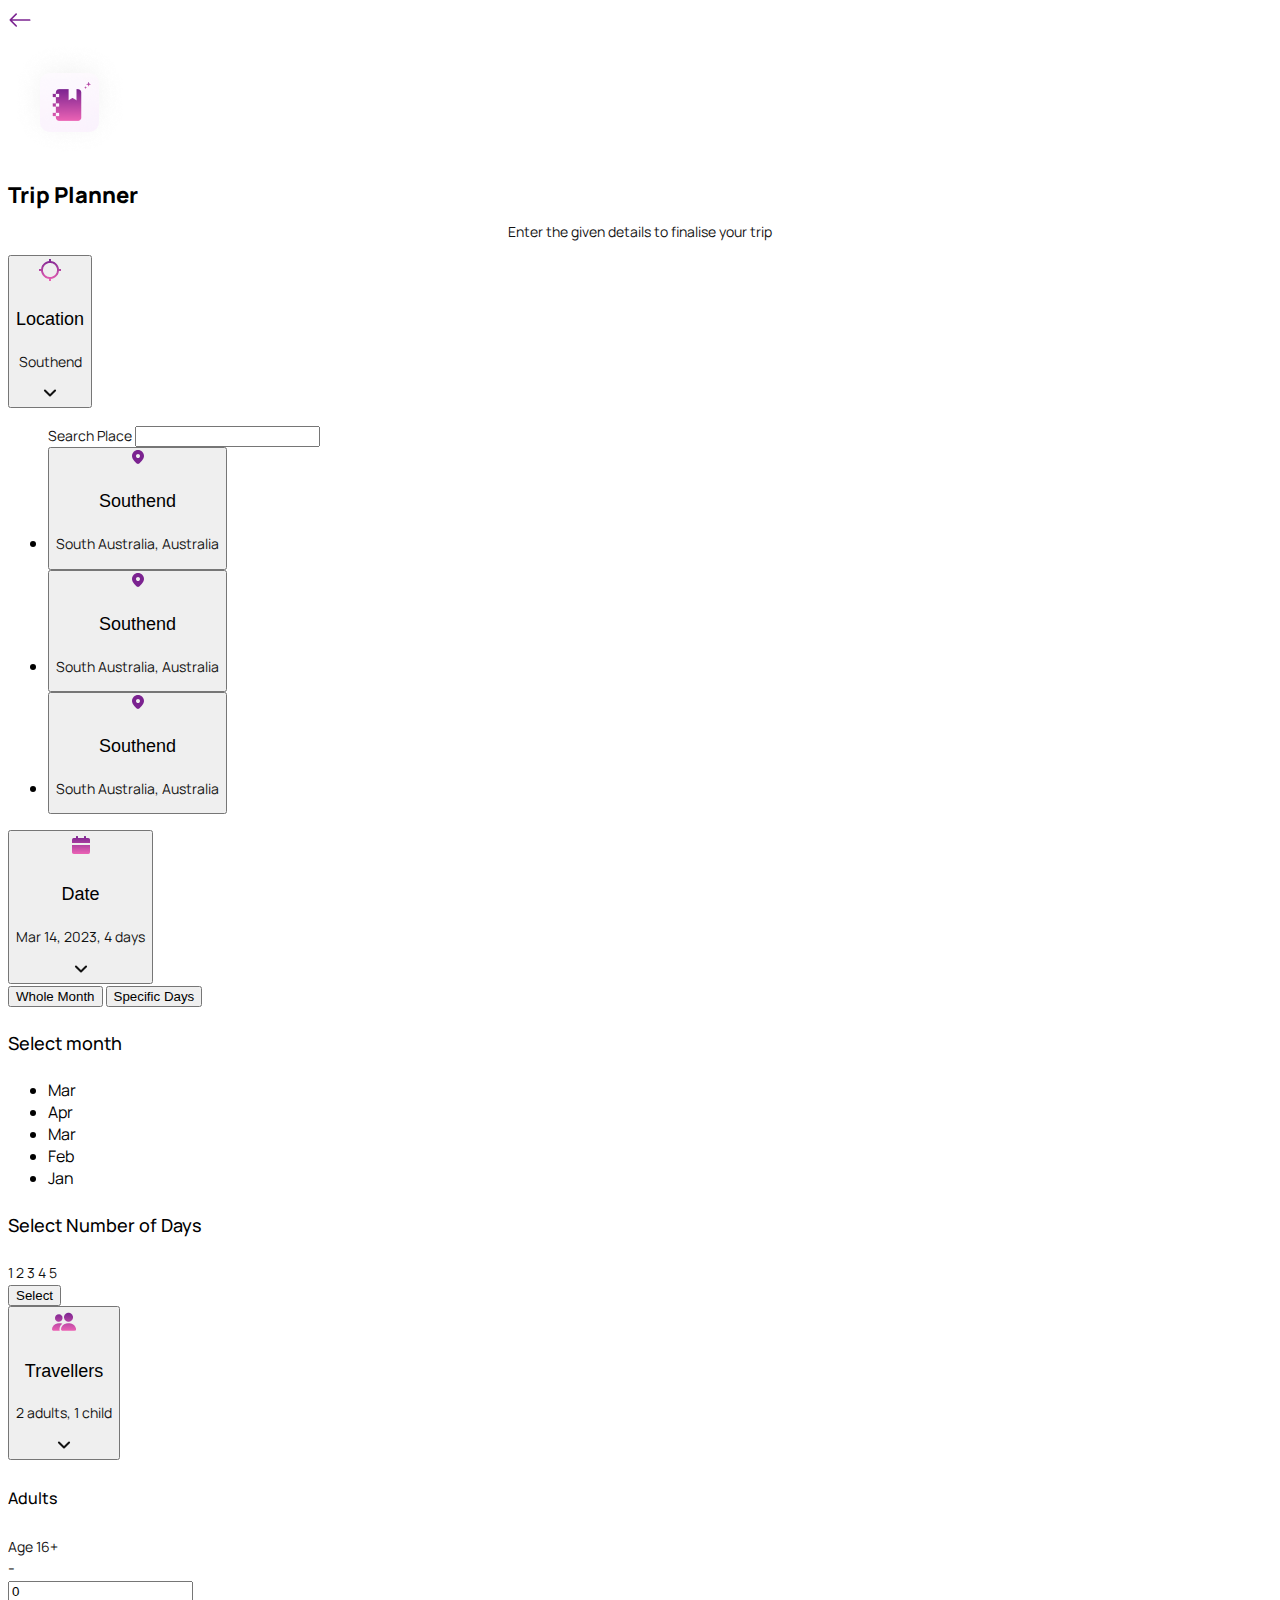
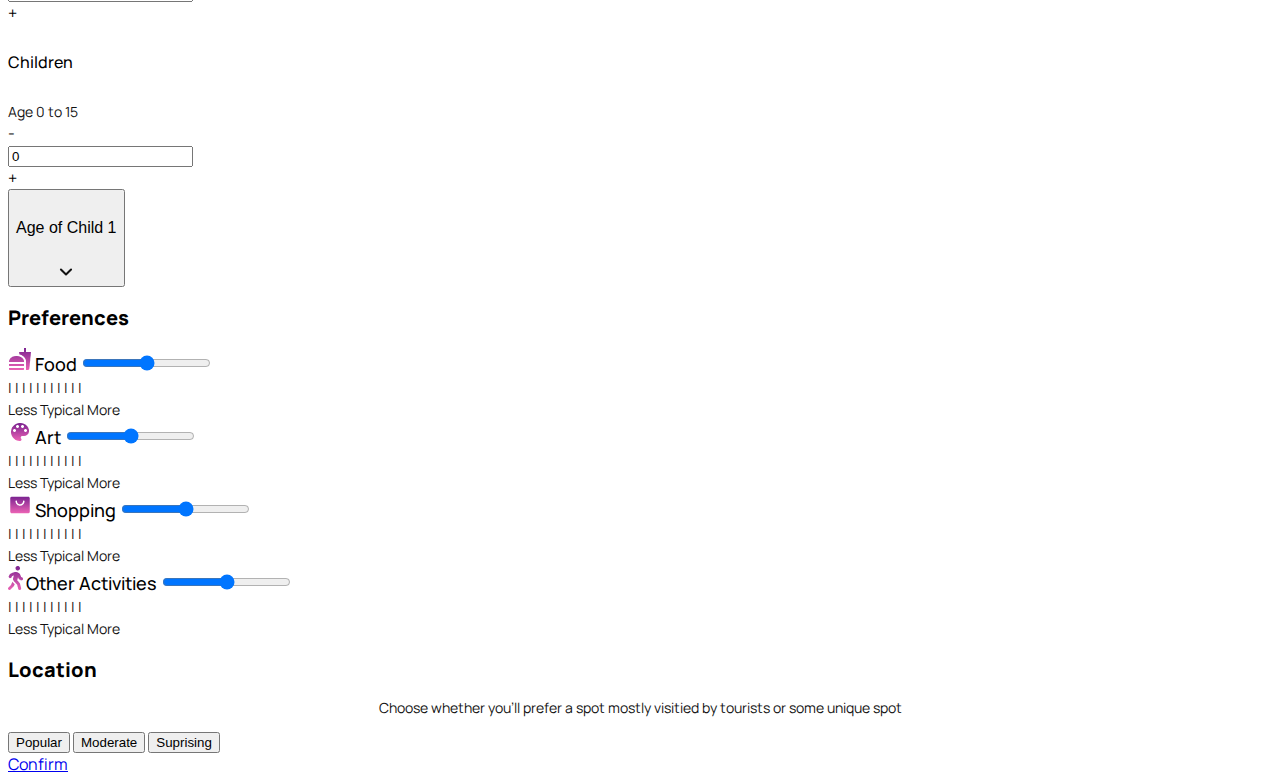
==== commit be546dae: "onboarding" ====
--- a/index.html
+++ b/index.html
@@ -357,13 +357,13 @@
 
   <p> Choose whether you’ll prefer a spot mostly visitied by tourists or some unique spot </p>
 
-  <div class="btn-group" role="group" aria-label="Basic example">
+  <div class="btn-group" role="group" aria-label="Basic">
     <button type="button" class="btn btn-primary">Popular</button>
     <button type="button" class="btn btn-primary">Moderate</button>
     <button type="button" class="btn btn-primary">Suprising</button>
   </div>
 
-  <button class="btn btn-primary submit" type="submit">Confirm</button>
+  <a class="btn btn-primary submit" type="submit" href="onboarding.html">Confirm</a>
 
 </section>
 
--- a/style.css
+++ b/style.css
@@ -136,68 +136,68 @@
     display:none;
 }
 
-button.btn.dropdown-toggle:focus{
+button.btn.dropdown-toggle:focus {
     border: 1px solid #E3C8EB;
     box-shadow: 0px 4px 32px 0px rgba(227, 200, 235, 0.50);
 }
 
 
-div.btnContent{
+div.btnContent {
     display: flex;
     flex-direction: row;
-    align-items: center;
-    
-}
-
-button img{
+    align-items: center;    
+}
+
+
+button img {
     margin-right:20px;
 }
+
+
 
 div.selectionContent *{
     height:auto;
     text-align:left;
-    margin-bottom:0px;
-    
-}
-
-
-.dropdown-menu button{
+    margin-bottom:0px;    
+}
+
+
+
+.dropdown-menu button {
     background: rgba(123, 35, 144, 0.00);
     border-radius: 4px;
     border:none;
     text-align: left;
     width:100%;
     opacity:0.8;   
-    padding:14px;
-    
-    
-}
-
-
-.dropdown-menu button:hover{
+    padding:14px;    
+}
+
+
+
+.dropdown-menu button:hover {
     background: rgba(123, 35, 144, 0.10);
-    opacity:1;    
-
-}
-
-
-.dropdown-menu{
+    opacity:1;   
+}
+
+
+.dropdown-menu {
     position: absolute;
     width: 100%;
-    top:10px !important;
-    left: 0; 
-    list-style: none; 
+    top:20px !important;
+    left: 0;
+    list-style: none;
     box-shadow: 0px 4px 32px 0px rgba(227, 200, 235, 0.50);
-    z-index: 1; 
-    backdrop-filter: blur(35px);
-    background: linear-gradient(123deg, rgba(255, 255, 255, 0.2) 10%, rgba(255, 255, 255, 0.2) 50%);
+    z-index: 1;
+    background-color: rgba(255, 255, 255, 0.9);
+    backdrop-filter: blur(10px);
     max-height: 300px;
-    padding:20px;
-    border-radius:10px;     
-    transition:all 0.5s ease;
-    border: 1px solid #E3C8EB;
-    overflow-y:auto;
-
+    padding: 20px;
+    border-radius: 10px;
+    transition: all 0.5s ease;
+    border: 1px solid #fff;
+    overflow-y: auto;
+    height: 500px;
 }
 
 
@@ -242,6 +242,12 @@
     height:auto;
 }
 
+button.location-selection h4{
+    color: #121212;
+    
+}
+
+
 /* Calendar dropdown */
 
 #calendar-input{
@@ -249,10 +255,8 @@
 }
 
 #calendar-dropdown{
-    margin-top:60px;
     transition:all 0.5s ease;
-    padding:20px;
-    
+    padding:20px;   
 
 }
 
@@ -263,7 +267,7 @@
 
 .calendar-selection{
     border-radius: 10px;
-    background: linear-gradient(123deg, rgba(255, 255, 255, 0.34) 0%, rgba(255, 255, 255, 0.20) 100%);
+    background: linear-gradient(123deg, rgba(255, 255, 255, 0.4) 50%, rgba(255, 255, 255, 0.9) 100%);
     backdrop-filter: blur(35px);
     padding:4px;
     margin-bottom:20px;
@@ -275,7 +279,6 @@
 .calendar-selection button{
     text-align:center;
     color: rgba(123, 35, 144, 1);
-    background-color:#FFF;
     border-radius:7px;
     height:auto;
     width:auto;
@@ -426,6 +429,11 @@
 #travellers-dropdown{
     position:absolute;
 
+}
+
+
+#travellers-dropdown.dropdown-menu{
+    height:240px;
 }
 
 form {
@@ -496,7 +504,18 @@
     display: flex;
     flex-direction: row;
     align-items: center;
-  }
+
+  }
+
+form.col{
+    display: flex;
+    flex-direction: row;
+    flex-wrap: nowrap;
+    justify-content: flex-end;
+    align-content: center;
+    align-items: center; 
+  }
+
 
 
 .input-range-group{
@@ -651,7 +670,7 @@
 }
 
 
-button.submit{
+a.submit{
     width:100%;
     margin:30px 0px;
     padding: 19px 89px;
@@ -662,16 +681,116 @@
     margin:40px 0px 50px 0px;
 }
 
-button.submit:hover{
+a.submit:hover{
     background: linear-gradient(195deg, #7B2390 0%, #EB62B4 100%);
     
 }
 
-
-
-
-
-
+/*onboarding starts*/
+
+section.onboarding{
+    background: url(Assets/Img/hero\ backdrop.svg);
+    background-position: center center;
+    background-size: cover;
+    background-repeat: no-repeat;
+    height:100vh;
+    padding:30px;
+    display:flex;
+    flex-direction: column;
+    justify-content: space-between;
+}
+
+.logo{
+    display:flex;
+    flex-direction: column;
+    justify-content: center;
+    align-items: center;
+    width:100%;  
+    padding:20px;
+}
+
+.logo img{
+    width:36px;
+}
+
+.logo h4{
+    color: #FFF;
+    text-align: center;
+    font-size: 18px;
+    font-style: normal;
+    font-weight: 400;
+    line-height: normal;
+    letter-spacing: 3.5px;
+    text-transform: capitalize;
+}
+
+
+.onboarding-heading{
+    display:flex;
+    flex-direction: column;
+    justify-content: center;
+    align-items: flex-start;
+    align-content: flex-start;
+
+}
+
+.onboarding-heading h1{
+    color: #FFF;
+    font-family: Manrope;
+    font-size: 82px;
+    font-style: normal;
+    font-weight: 200;
+    line-height: normal;
+    text-transform: capitalize;
+    margin-bottom:0px !important;
+    margin-top:-10px;
+}
+
+
+.onboarding-heading p{
+    margin-bottom:0px !important;
+    color: #FFF;
+    font-size: 18px;
+    font-style: normal;
+    font-weight: 400;
+    line-height: normal;
+    text-transform: capitalize;
+}
+
+.onboarding-heading a{
+    margin-bottom:0px !important;
+    color: #FFF;
+    border-radius: 7px;
+    background: linear-gradient(165deg, #7B2390 0%, #EB62B4 100%);
+    
+}
+
+.onboarding-heading a:hover{
+    color: #FFF;
+    transition:all 0.5s ease;
+      
+}
+
+.onboarding-details{
+    display:flex;
+    flex-direction: row;
+    gap:10px;
+    align-content: center;
+    justify-content: flex-start;
+    align-items: center;
+    padding:0px;
+    margin-top:-10px;
+}
+
+.onboarding-details p{
+    margin-bottom: 0px !important;
+    color: #FFF;
+    font-size: 16px;
+    font-style: normal;
+    font-weight: 400;
+    line-height: normal;
+    text-transform: capitalize;
+}
 
 
 
